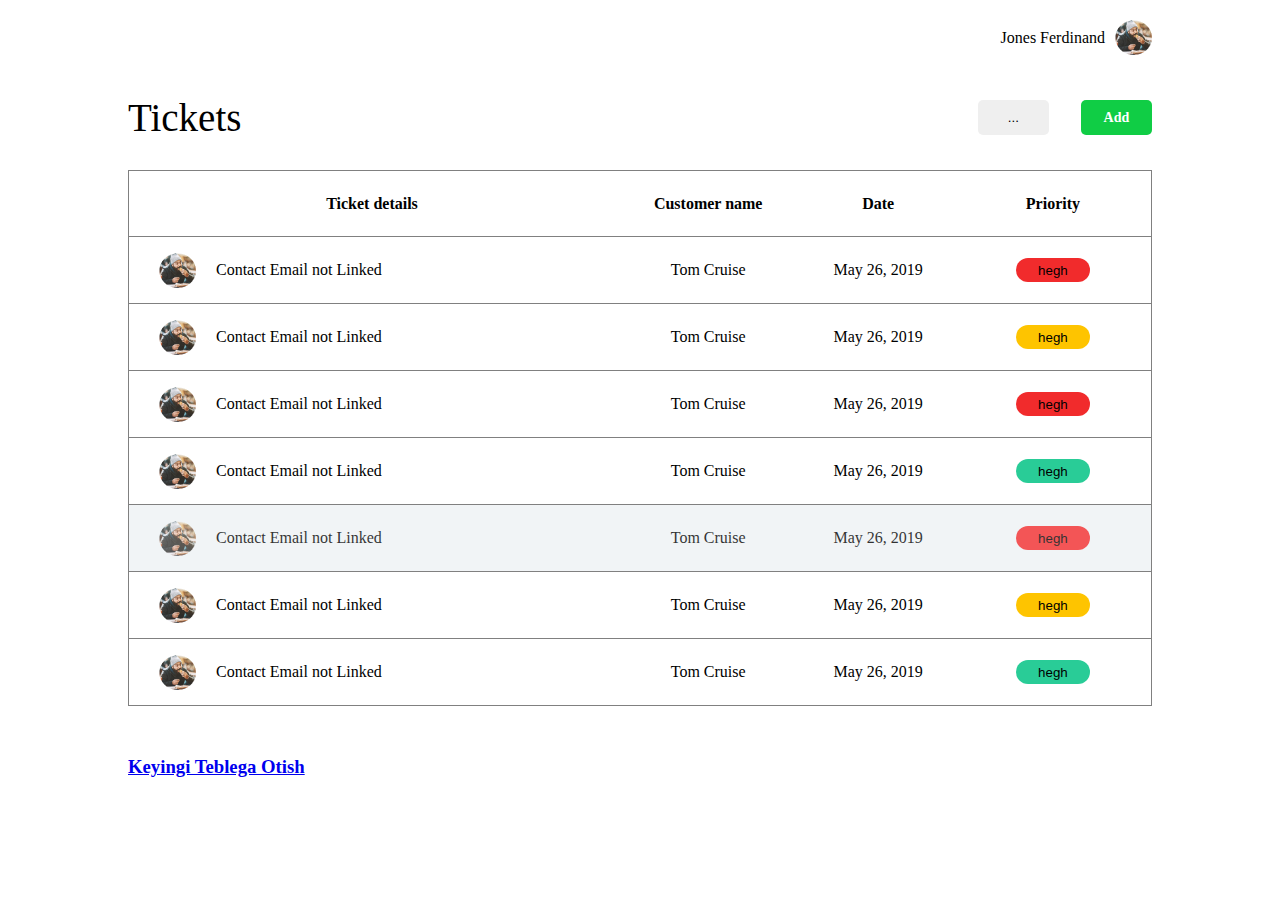
==== ticket.html @ 9ad8b924 "first commit" ====
<!DOCTYPE html>
<html lang="en">
  <head>
    <meta charset="UTF-8" />
    <meta name="viewport" content="width=device-width, initial-scale=1.0" />
    <title>Table</title>
    <link rel="stylesheet" href="./css/ticket.css" />
    <link
      rel="stylesheet"
      href="https://cdnjs.cloudflare.com/ajax/libs/font-awesome/6.5.1/css/all.min.css"
      integrity="sha512-DTOQO9RWCH3ppGqcWaEA1BIZOC6xxalwEsw9c2QQeAIftl+Vegovlnee1c9QX4TctnWMn13TZye+giMm8e2LwA=="
      crossorigin="anonymous"
      referrerpolicy="no-referrer"
    />
  </head>
  <body>
    <header>
      <div class="container">
        <nav>
          <button class="nav__hamburger">
            <i class="fa-solid fa-bars"></i>
          </button>
          <div style="display: flex; align-items: center; gap: 10px;">
            <p>Jones Ferdinand</p>
            <img src="./images/rasm1" alt="" />
          </div>
        </nav>
        <section class="add__section">
          <h2 class="overview__text">Tickets</h2>
          <div class="btns">
            <button class="btn">...</button>
            <button class="add__btn">Add</button>
          </div>
        </section>
      </div>
    </header>
    
    <div class="container">
      <table>
        <tr>
          <th>Ticket details</th>
          <th>Customer name</th>
          <th>Date</th>
          <th>Priority</th>
        </tr>
        <tr>
          <td class="table__img"><img class="img" src="./images/rasm1" alt="">Contact Email not Linked</td>
          <td>Tom Cruise</td>
          <td>May 26, 2019</td>
          <td><button class="high__btn">hegh</button></td>
        </tr>
        <tr>
          <td class="table__img"><img class="img" src="./images/rasm1" alt="">Contact Email not Linked</td>
          <td>Tom Cruise</td>
          <td>May 26, 2019</td>
          <td><button class="high__btn__yellow">hegh</button></td>
        </tr>
        <tr>
          <td class="table__img"><img class="img" src="./images/rasm1" alt="">Contact Email not Linked</td>
          <td>Tom Cruise</td>
          <td>May 26, 2019</td>
          <td><button class="high__btn">hegh</button></td>
        </tr>
        <tr>
          <td class="table__img"><img class="img" src="./images/rasm1" alt="">Contact Email not Linked</td>
          <td>Tom Cruise</td>
          <td>May 26, 2019</td>
          <td><button class="high__btn__green">hegh</button></td>
        </tr>
        <tr class="table__row">
          <td class="table__img"><img class="img" src="./images/rasm1" alt="">Contact Email not Linked</td>
          <td>Tom Cruise</td>
          <td>May 26, 2019</td>
          <td><button class="high__btn">hegh</button></td>
        </tr>
        <tr>
          <td class="table__img"><img class="img" src="./images/rasm1" alt="">Contact Email not Linked</td>
          <td>Tom Cruise</td>
          <td>May 26, 2019</td>
          <td><button class="high__btn__yellow">hegh</button></td>
        </tr>
        <tr>
          <td class="table__img"><img class="img" src="./images/rasm1" alt="">Contact Email not Linked</td>
          <td>Tom Cruise</td>
          <td>May 26, 2019</td>
          <td><button class="high__btn__green">hegh</button></td>
        </tr>
      </table>
      <h3 style="padding: 50px 0px">
        <a href="index.html">Keyingi Teblega Otish</a>
      </h3>
    </div>
  </body>
</html>
---- css/ticket.css ----
* {
  margin: 0;
  padding: 0;
}

*,
*::after,
*::before {
  box-sizing: border-box;
}

button {
  cursor: pointer;
  border: none;
}

.container {
  width: 80%;
  margin: 0 auto;
}

@media (min-width:1440px) {
  .container {
    width: 1100px;
  }
}

nav {
  display: flex;
  justify-content: space-between;
  padding-top: 20px;
}

.nav__hamburger {
  font-size: 25px;
  border: none;
  background-color: transparent;
}

.add__section {
  display: flex;
  justify-content: space-between;
  padding-top: 40px;
  align-items: center;
}

.overview__text {
  color: #000;
  font-family: Lato;
  font-size: 39px;
  font-style: normal;
  font-weight: 400;
  line-height: normal;
}

.btns {
  display: flex;
  gap: 32px;
}

.add__btn {
  color: #FFF;
  text-align: center;
  font-family: Lato;
  font-size: 14px;
  font-style: normal;
  font-weight: 700;
  line-height: normal;
  border-radius: 5px;
  background: #10CD45;
  padding: 8px 12px;
  width: 71.094px;
  height: 35.501px;
}

.btn {
  width: 71.094px;
  height: 35.501px;
  flex-shrink: 0;
  border-radius: 5px;
}

table{
  width: 100%;
  text-align: center;
  margin-top: 30px;
}

table ,td,th{
  border-collapse: collapse;
  align-items: center;
  height: 66px;
}
tr {
  border: 1px solid gray;
}

.table__row {
  opacity: 0.8;
  background: #EEF2F5;
}
.high__btn {
  width: 74px;
  height: 24px;margin: 0px 20px;
  flex-shrink: 0;
  border-radius: 100px;
  background: var(--red-default, #F12B2C);
}
.high__btn__yellow {
  width: 74px;
  height: 24px;
  margin: 0px 20px;
  flex-shrink: 0;
  border-radius: 100px;
  background: #FEC400;
}

.high__btn__green {
  width: 74px;
  height: 24px;
  margin: 0px 20px;
  flex-shrink: 0;
  border-radius: 100px;
  background: #29CC97;
}
.table__img {
  display: flex;
  gap: 20px;
  padding: 0px 30px;
}
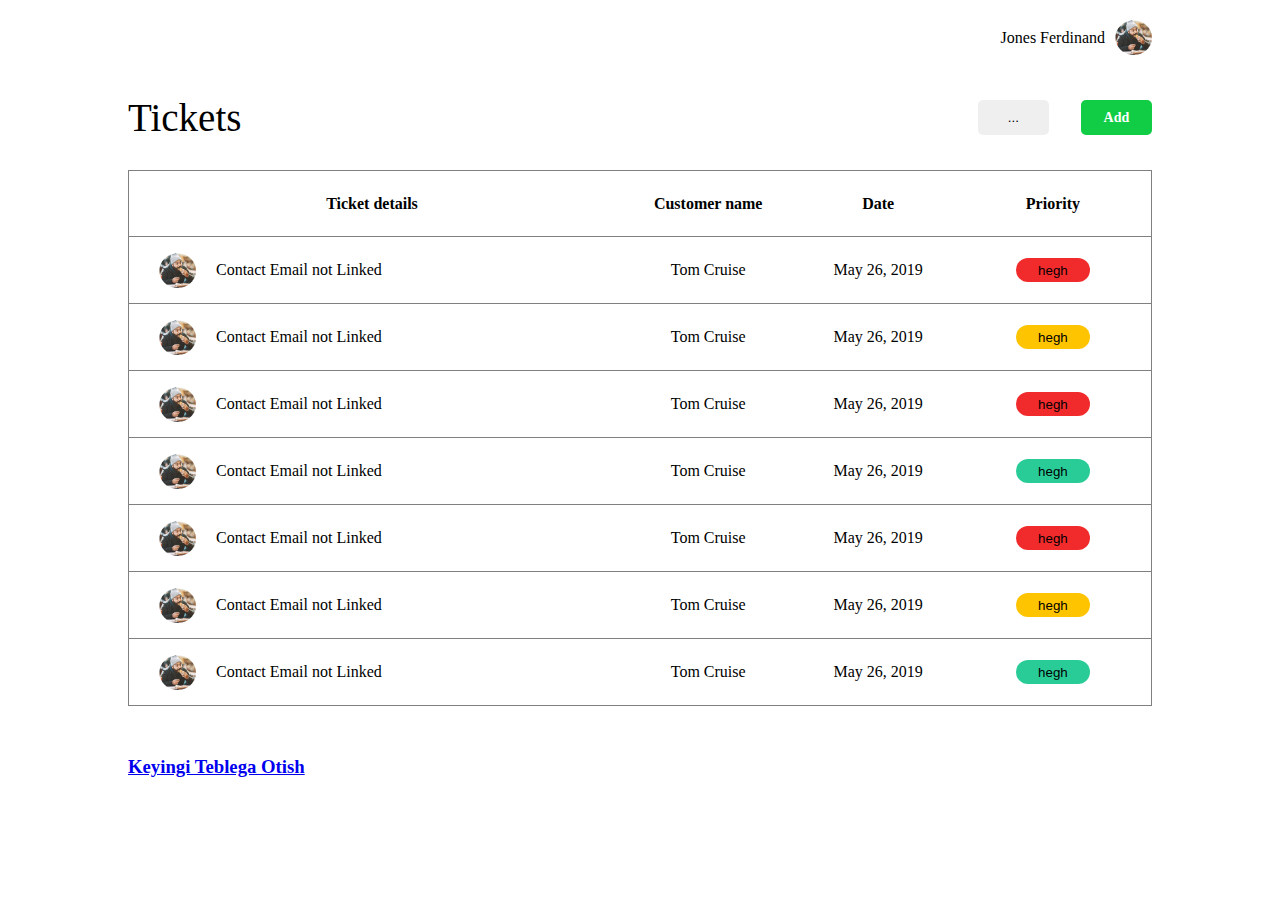
==== commit 1d526785: "cover" ====
--- a/ticket.html
+++ b/ticket.html
@@ -67,7 +67,7 @@
           <td>May 26, 2019</td>
           <td><button class="high__btn__green">hegh</button></td>
         </tr>
-        <tr class="table__row">
+        <tr>
           <td class="table__img"><img class="img" src="./images/rasm1" alt="">Contact Email not Linked</td>
           <td>Tom Cruise</td>
           <td>May 26, 2019</td>
--- a/css/ticket.css
+++ b/css/ticket.css
@@ -95,9 +95,8 @@
   border: 1px solid gray;
 }
 
-.table__row {
-  opacity: 0.8;
-  background: #EEF2F5;
+tr:hover {
+  background: #80bbe9;
 }
 .high__btn {
   width: 74px;
